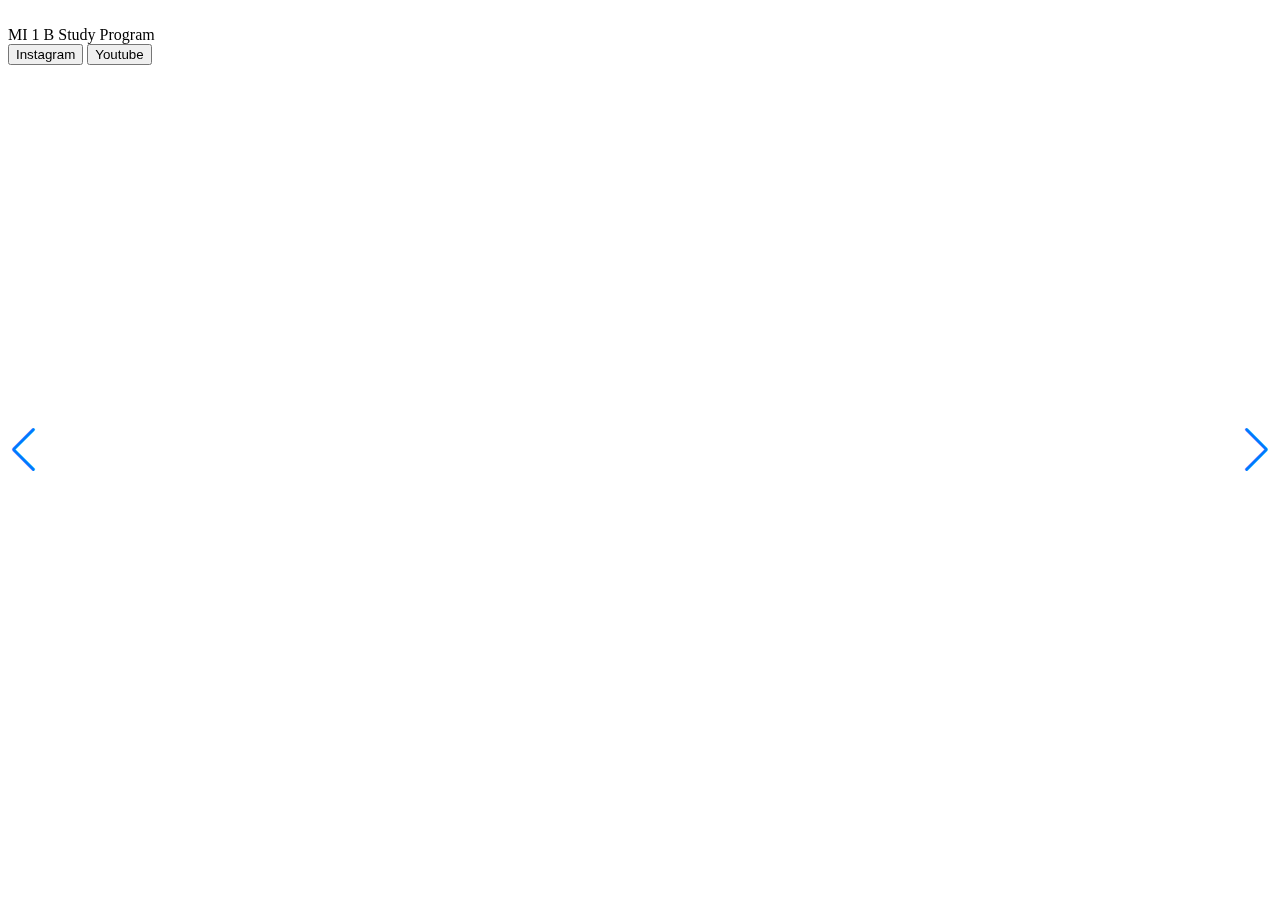
==== index.html @ bd944ce1 "Update index.html" ====
<!DOCTYPE html>
<html lang="en">
<head>
    <meta charset="UTF-8">
    <meta http-equiv="X-UA-Compatible" content="IE=edge">

    <!-- Link Swiper's CSS -->
    <link rel="stylesheet" href="https://unpkg.com/swiper/swiper-bundle.min.css"/>

    <!-- Fontawesome CDN Link -->
    <link rel="stylesheet" href="https://cdnjs.cloudflare.com/ajax/libs/font-awesome/6.0.0-beta3/css/all.min.css"/>
        
    <!-- CSS -->
    <link rel="stylesheet" href="style.css">
    <script>
      alert("Agar mendapatkan eksperiens lebih, sebaiknya pake mode lenskep")
      alert("Rotasi dulu HPnya yah")
      alert("Udah?")
      alert("Yakin?")
      alert("Yang bener?")
    </script>
</head>
<body>

  <section>
    
    <div class="swiper mySwiper container">
      <div class="swiper-wrapper content">

        <div class="swiper-slide card">
          <div class="card-content">
            <div class="image">
              <img src="assets/mib.jpg" alt="">
            </div>


            <div class="name-profession">
              <span class="name">MI 1 B</span>
              <span class="profession">Study Program</span>
            </div>

            <div class="button">
              <a href="https://www.instagram.com/mibers_23"><button class="aboutMe">Instagram</button></a>
              <a href="https://www.youtube.com/@Mibers?fbclid=PAAaaBuoSy_GKm0kWJxCtrIoaqoaT2V6gxStJB5uomzyUwkxZt_x9boyDcsDg"><button class="hireMe">Youtube</button></a>
            </div>
          </div>
        </div>
        <div class="swiper-slide card">
          <div class="card-content">
            <div class="image">
              <img src="assets/pnp.png" alt="">
            </div>


            <div class="name-profession">
              <span class="name">PNP</span>
              <span class="profession">College</span>
            </div>



            <div class="button">
              <a href="https://www.instagram.com/politekniknegeripadang_pnp"><button class="aboutMe">Instagram</button></a>
              <a href="https://www.youtube.com/@pnpbroadcast1372"><button class="hireMe">Youtube</button></a>
              
            </div>
          </div>
        </div>
        
        <div class="swiper-slide card">
          <div class="card-content">
            <div class="image">
              <img src="assets/tekinfo.jpg" alt="">
            </div>


            <div class="name-profession">
              <span class="name">Tekinfo</span>
              <span class="profession">Departement</span>
            </div>


            <div class="button">
              <a href="https://www.instagram.com/teknologiinformasipnp"><button class="aboutMe">Instagram</button></a>
              <a href="https://www.youtube.com/@teknologiinformasi-politek6397"><button class="hireMe">Youtube</button></a>
            </div>
          </div>
        </div>
        <div class="swiper-slide card">
          <div class="card-content">
            <div class="image">
              <img src="https://miro.medium.com/v2/resize:fit:679/1*XojEToVZTjFrVPptZJcwxw.gif" alt="Programming">
            </div>

            <div class="media-icons">
              <a href="https://www.instagram.com/bulholz/"><i class="fab fa-instagram"></i></a>
              <a href="https://github.com/Muhammad-Zacky"><i class="fab fa-github"></i></a>
              <i class="fa-solid fa-cake-candles"></i>
            </div>

            <div class="name-profession">
              <span class="name">Zacky - <i class="fa-solid fa-users-gear"></i></i></span>
              <span class="profession">People</span>
            </div>


            <div class="button">
              <button class="aboutMe">About Me</button>
              <button class="hireMe" onclick="quotes()">Quotes</button>
            </div>
          </div>
        </div>
        <div class="swiper-slide card">
          <div class="card-content">
            <div class="image">
              <img src="akbar.jpeg" alt="Design">
            </div>

            <div class="media-icons">
              <i class="fab fa-instagram"></i>
              <i class="fab fa-youtube"></i>
              <i class="fa-solid fa-cake-candles"></i>
            </div>

            <div class="name-profession">
              <span class="name">Akbar - <i class="fa-solid fa-users-gear"></i></i></span>
              <span class="profession">People</span>
            </div>


            <div class="button">
              <button class="aboutMe">About Me</button>
              <button class="hireMe" onclick="quotes2()">Quotes</button>
            </div>
          </div>
        </div>
        <div class="swiper-slide card">
          <div class="card-content">
            <div class="image">
              <img src="alief.jpeg" alt="Management">
            </div>

            <div class="media-icons">
              <a href="https://instagram.com/aliefsfadhill/"><i class="fab fa-instagram"></i></a>
              <i class="fab fa-youtube"></i>
              <i class="fa-solid fa-cake-candles"></i>
            </div>

            <div class="name-profession">
              <span class="name">Alief - <i class="fa-solid fa-users-gear"></i></span>
              <span class="profession">People</span>
            </div>


            <div class="button">
              <button class="aboutMe">About Me</button>
              <button class="hireMe">Quotes</button>
            </div>
          </div>
        </div>
        <div class="swiper-slide card">
          <div class="card-content">
            <div class="image">
              <img src="Gemma.jpeg" alt="">
            </div>

            <div class="media-icons">
              <i class="fab fa-instagram"></i>
              <i class="fab fa-tiktok"></i>
              <i class="fa-solid fa-cake-candles"></i>
            </div>

            <div class="name-profession">
              <span class="name">Gema - <i class="fa-solid fa-users-gear"></i></i></span>
              <span class="profession">People</span>
            </div>


            <div class="button">
              <button class="aboutMe">About Me</button>
              <button class="hireMe">Quotes</button>
            </div>
          </div>
        </div>
        <div class="swiper-slide card">
          <div class="card-content">
            <div class="image">
              <img src="images/8.jpg" alt="">
            </div>

            <div class="media-icons">
              <i class="fab fa-instagram"></i>
              <i class="fab fa-tiktok"></i>
              <i class="fa-solid fa-cake-candles"></i>
            </div>

            <div class="name-profession">
              <span class="name">Annisa</span>
              <span class="profession">People</span>
            </div>


            <div class="button">
              <button class="aboutMe">About Me</button>
              <button class="hireMe">Quotes</button>
            </div>
          </div>
        </div>
        <div class="swiper-slide card">
          <div class="card-content">
            <div class="image">
              <img src="images/9.jpg" alt="">
            </div>

            <div class="media-icons">
              <i class="fab fa-instagram"></i>
              <i class="fab fa-tiktok"></i>
              <i class="fa-solid fa-cake-candles"></i>
            </div>

            <div class="name-profession">
              <span class="name">Surya</span>
              <span class="profession">People</span>
            </div>

            <div class="button">
              <button class="aboutMe">About Me</button>
              <button class="hireMe">Quotes</button>
            </div>
          </div>
        </div>

        <div class="swiper-slide card">
          <div class="card-content">
            <div class="image">
              <img src="images/9.jpg" alt="">
            </div>

            <div class="media-icons">
              <i class="fab fa-instagram"></i>
              <i class="fab fa-tiktok"></i>
              <i class="fa-solid fa-cake-candles"></i>
            </div>

            <div class="name-profession">
              <span class="name">Rahmi</span>
              <span class="profession">People</span>
            </div>

            <div class="button">
              <button class="aboutMe">About Me</button>
              <button class="hireMe">Quotes</button>
            </div>
          </div>
        </div>

        <div class="swiper-slide card">
          <div class="card-content">
            <div class="image">
              <img src="images/9.jpg" alt="">
            </div>

            <div class="media-icons">
              <i class="fab fa-instagram"></i>
              <i class="fab fa-tiktok"></i>
              <i class="fa-solid fa-cake-candles"></i>
            </div>

            <div class="name-profession">
              <span class="name">Nashwa</span>
              <span class="profession">People</span>
            </div>

            <div class="button">
              <button class="aboutMe">About Me</button>
              <button class="hireMe">Quotes</button>
            </div>
          </div>
        </div>

        <div class="swiper-slide card">
          <div class="card-content">
            <div class="image">
              <img src="images/9.jpg" alt="">
            </div>

            <div class="media-icons">
              <i class="fab fa-instagram"></i>
              <i class="fab fa-tiktok"></i>
              <i class="fa-solid fa-cake-candles"></i>
            </div>

            <div class="name-profession">
              <span class="name">Raysha</span>
              <span class="profession">People</span>
            </div>

            <div class="button">
              <button class="aboutMe">About Me</button>
              <button class="hireMe">Quotes</button>
            </div>
          </div>
        </div>
        

        



      </div>
    </div>

    <div class="swiper-button-next"></div>
      <div class="swiper-button-prev"></div>
      <div class="swiper-pagination"></div>
  </section>

  <!-- Swiper JS -->
  <script src="https://unpkg.com/swiper/swiper-bundle.min.js"></script>

  <script src="./script.js"></script>

  <script src=".quotes.js"></script>

  <script>
    function quotes()
    {
      alert("Hidup itu mudah, yang susah itu jadi fans emyu.");
    }
    function quotes2()
    {
      alert("tetap kedepankan nalar yang rasional ketimbang simplifikasi logika yang berujung risalah ulangi lagi.")
    }
  </script>

</body>
</html>
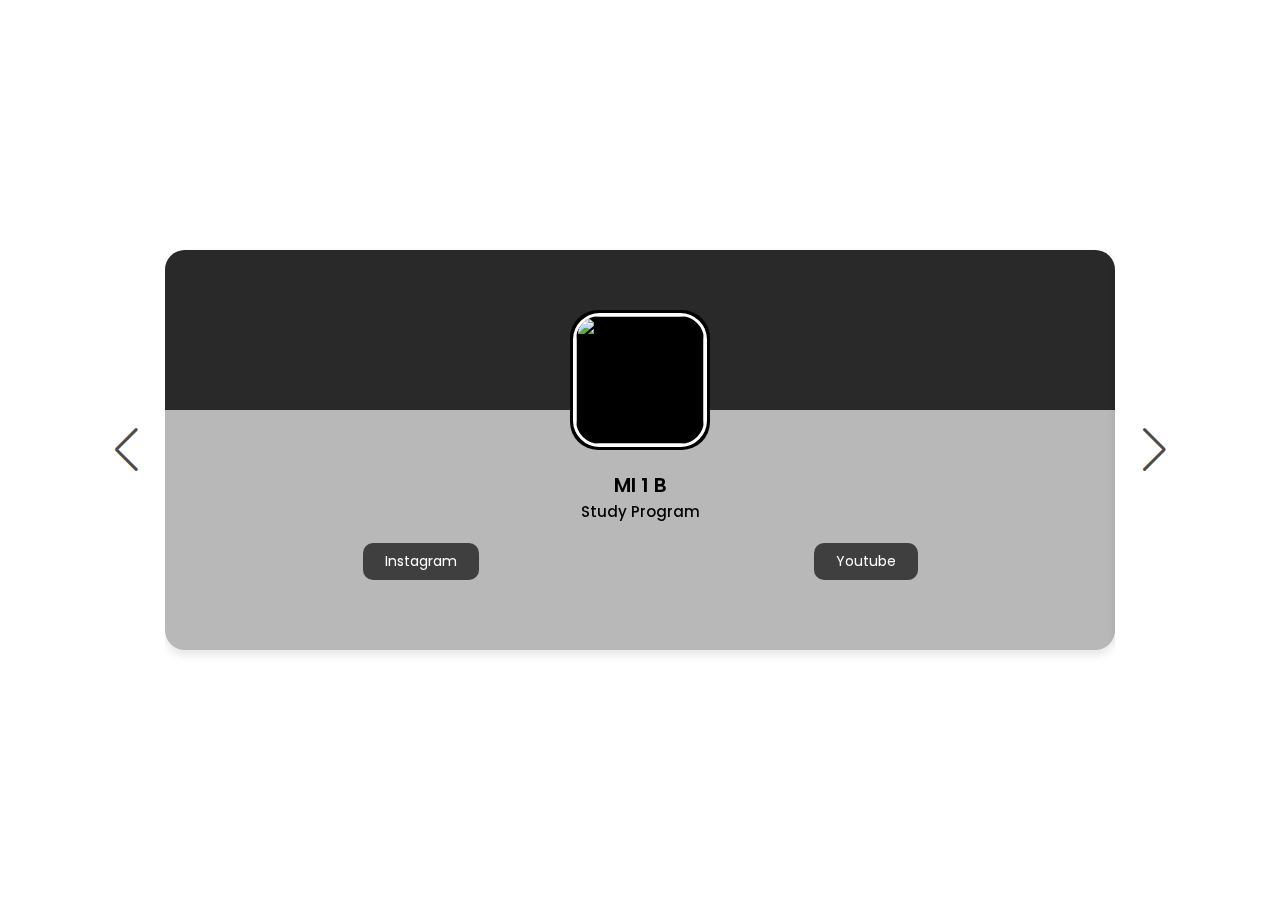
==== commit 73a5cf99: "Update index.html" ====
--- a/index.html
+++ b/index.html
@@ -89,7 +89,7 @@
         <div class="swiper-slide card">
           <div class="card-content">
             <div class="image">
-              <img src="https://miro.medium.com/v2/resize:fit:679/1*XojEToVZTjFrVPptZJcwxw.gif" alt="Programming">
+              <img src="[data-uri]" alt="Programming">
             </div>
 
             <div class="media-icons">
--- a/style.css
+++ b/style.css
@@ -0,0 +1,172 @@
+/* === Google Font Import - Poppins === */
+@import url('https://fonts.googleapis.com/css2?family=Poppins:wght@300;400;500;600;700&display=swap');
+
+*{
+  margin: 0;
+  padding: 0;
+  box-sizing: border-box;
+  font-family: 'Poppins', sans-serif;
+}
+
+body{
+  height: 100vh;
+  display: flex;
+  align-items: center;
+  justify-content: center;
+  background-image: url(bg\ final\ profil.jpg);
+  background-position:center;
+  background-repeat:no-repeat
+}
+
+section{
+  position: relative;  
+  height: 450px;
+  width: 1075px;
+  display: flex;
+  align-items: center;
+}
+
+.swiper{
+  width: 950px;
+}
+
+.card{
+  position: relative;
+  background: #b8b8b8;
+  border-radius: 20px;
+  height: 400px;
+  margin: 20px 0;
+  box-shadow: 0 5px 10px rgba(0, 0, 0, 0.1);
+}
+
+.card::before{
+  content: "";
+  position: absolute;
+  height: 40%;
+  width: 100%;
+  background: rgb(41, 41, 41);
+  border-radius: 20px 20px 0 0;
+}
+
+.card .card-content{
+  display: flex;
+  flex-direction: column;
+  align-items: center;
+  padding: 30px;
+  position: relative;
+  z-index: 100;
+}
+
+section .card .image{
+  height: 140px;
+  width: 140px;
+  border-radius: 20%;
+  padding: 3px;
+  background: #000000;
+  margin-top: 30px;
+}
+
+section .card .image img{
+  height: 100%;
+  width: 100%;
+  object-fit: cover;
+  border-radius: 20%;
+  border: 3px solid #fff;
+}
+
+.card .media-icons{
+  position: absolute;
+  top: 12px;
+  right: 95px;
+  display: flex;
+  flex-direction: row;
+  align-items: center;
+}
+
+.card .media-icons i{
+  color: #ffffff;
+  opacity: 0.6;
+  margin-top: 10px;
+  transition: all 0.3s ease;
+  cursor: pointer;
+  margin: 10px;
+}
+
+.card .media-icons i:hover{
+  opacity: 1;
+}
+
+.card .name-profession{
+  display: flex;
+  flex-direction: column;
+  align-items: center;
+  margin-top: 20px;
+  color: black;
+} 
+
+.name-profession .name{
+  font-size: 20px;
+  font-weight: 600;
+}
+
+.name-profession .profession{
+  font-size:15px;
+  font-weight: 500;
+}
+
+.card .rating{
+  display: flex;
+  align-items: center;
+  margin-top: 18px;
+}
+
+.card .rating i{
+  font-size: 18px;
+  margin: 0 2px;
+  color: #181818;
+}
+
+.card .button{
+  width: 100%;
+  display: flex;
+  justify-content: space-around;
+  margin-top: 20px;
+}
+
+.card .button button{
+  background: #3f3f3f;
+  outline: none;
+  border: none;
+  color: #fff;
+  padding: 8px 22px;
+  border-radius: 10px;
+  font-size: 14px;
+  transition: all 0.3s ease;
+  cursor: pointer;
+}
+
+.button button:hover{
+  background: #ff9204;
+}
+
+.swiper-pagination{
+  position: absolute;
+  top: 450px;
+}
+
+.swiper-pagination-bullet{
+  height: 7px;
+  width: 26px;
+  border-radius: 25px;
+  background: rgb(0, 0, 0);
+}
+
+.swiper-button-next, .swiper-button-prev{
+  opacity: 0.7;
+  color: rgb(0, 0, 0);
+  transition: all 0.3s ease;
+}
+.swiper-button-next:hover, .swiper-button-prev:hover{
+  opacity: 1;
+  color: rgb(0, 0, 0);
+}
